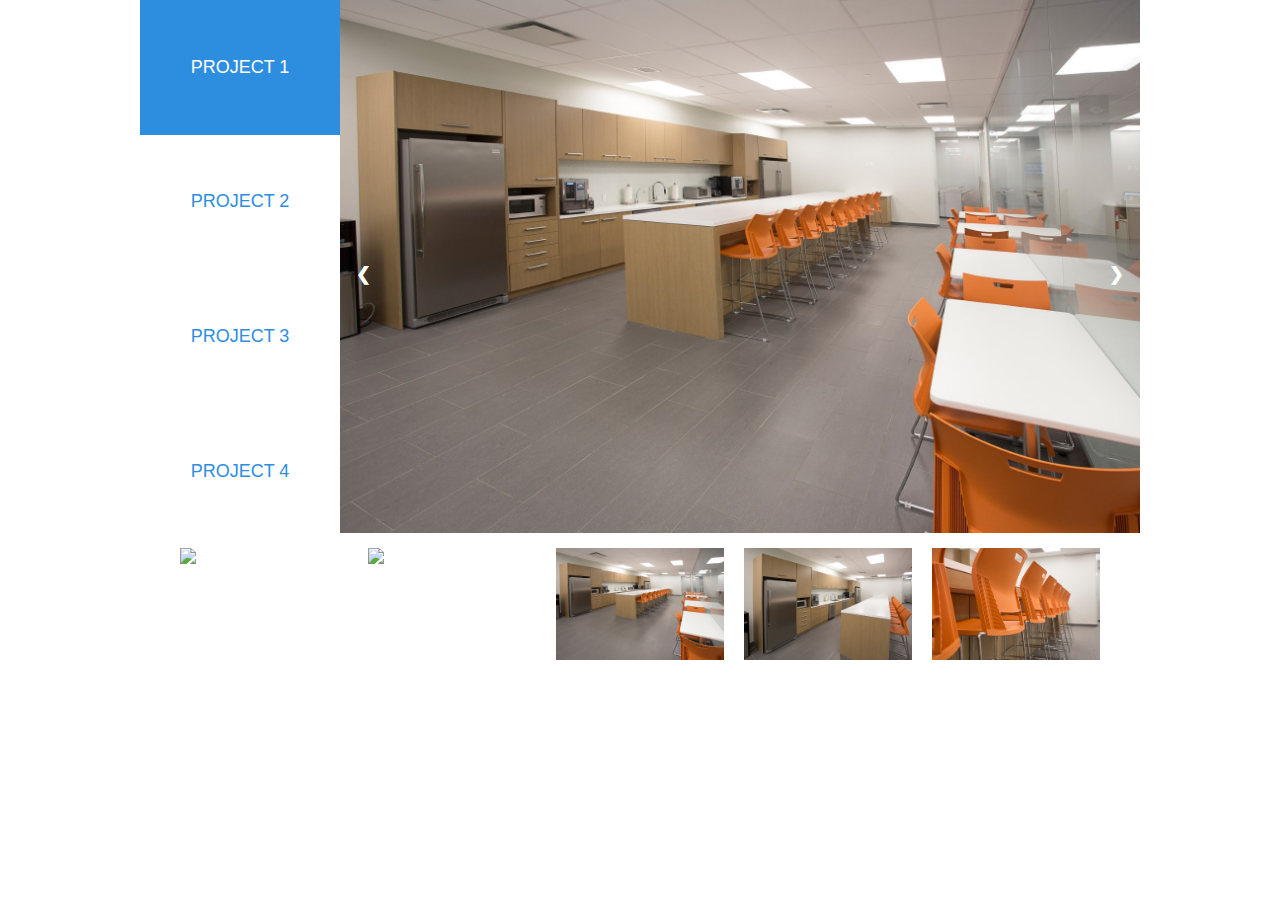
==== index.html @ ba634389 "Initial commit" ====
<!DOCTYPE html>
<html lang="en">

<head>
  <meta charset="UTF-8">
  <meta name="viewport" content="width=device-width, initial-scale=1.0">
  <meta http-equiv="X-UA-Compatible" content="ie=edge">
  <title>Slider</title>

  <link href="slideshow.css" rel="stylesheet" type="text/css" />

</head>

<body>
  <div class="wrapper">

    <!-- Slideshow container -->
    <div class="slideshow-container">

        <!-- Tabs -->
        <div id="tabs" class="tabs"></div>
        <div class ="slideshow">
          <a class="prev" onclick="plusSlides(-1)">&#10094;</a>
            <div id= "slides" >
              <div class="loading">Loading...</div>
            </div>
          <a class="next" onclick="plusSlides(1)">&#10095;</a>
        </div>
      <!-- Next and previous buttons -->
      
      

    </div>

    <!-- The Gallery -->
    <div class="gallery-container" id="gallery">
        <span class="button-container"><a class="prev" onclick="plusSlides(-1)">&#10094;</a></span>
        <ul id="thumbnails-list">
          <div class="loading">Loading...</div>
        </ul>
        <span class="button-container"><a class="next" onclick="plusSlides(1)">&#10095;</a></span>
      </div>

  </div>

  <script src="slideshow.js"></script>

</body>

</html>
---- slideshow.css ----
/* . = class
/* # = id
*/

/* BASE STYLES and RESETS */
* {
  box-sizing: border-box;
  padding: 0;
  margin: 0;
}

html {
  font-size: 62.5%;
}

body {
  font-size: 1.8rem;
  font-family: 'Trebuchet MS', 'Lucida Sans Unicode', 'Lucida Grande', 'Lucida Sans', Arial, sans-serif;
}

#thumbnails-list {
  /*
  display: grid;
  list-style: none;
  grid-template-columns: 1fr 1fr 1fr 1fr 1fr;
  */
  display: flex;
  flex-direction: row;
  position: relative;
  transition: all .5s ease;
  justify-content: center;
  justify-items: center;
  align-items: start;
}

.myThumbnails { 
  position: relative;
  flex: 1;
  min-width: 5rem;
  min-height: 5rem;
  margin: 1rem;
}

.myThumbnails#one {
  order: 1;
}
.myThumbnails#two {
  order: 2;
}
.myThumbnails#three {
  order: 3
}
.myThumbnails#four {
  order: 4
}
.myThumbnails#five {
  order: 5
}

.wrapper {
  width: 100rem;
  margin: 0 auto;
}

/* TAB STYLES */
.tabs {
  display: flex;
  flex-direction: column;
}

.tab {
  display: flex;
  flex-grow: 1;
  align-items: center;
  justify-content: center;
  padding: 1rem 2rem;
  text-transform: uppercase;
  color: #2d8edf;
  cursor: pointer;
}


.tab.active, .tab:hover {
  background-color: #2d8edf;
  color: white;
}

.gallery-container {
  display: grid;
  grid-template-columns: 3% 94% 3%;
  position: relative;
  height: 15rem;
  width: 100%;
}

/* Slideshow container */
.slideshow-container {
  display: grid;
  grid-template-columns: 20% 80%;
  min-height: 500px;
  margin: 25px auto;
  position: relative;
  margin: auto;
}

/* Hide the images by default */
.mySlides {
  display: none;
}

/* Next & previous buttons */
.prev,
.next {
  cursor: pointer;
  position: absolute;
  top: 50%;
  width: auto;
  margin-top: -22px;
  padding: 16px;
  color: white;
  font-weight: bold;
  font-size: 18px;
  transition: 0.6s ease;
  border-radius: 0 3px 3px 0;
  user-select: none;
}

/* Position the "next button" to the right */
.next {
  right: 0;
  border-radius: 3px 0 0 3px;
}

/* On hover, add a black background color with a little bit see-through */
.prev:hover,
.next:hover {
  background-color: rgba(0, 0, 0, 0.8);
}

/* The dots/bullets/indicators */
.dot {
  cursor: pointer;
  height: 15px;
  width: 15px;
  margin: 0 2px;
  background-color: #bbb;
  border-radius: 50%;
  display: inline-block;
  transition: background-color 0.6s ease;
}

.active,
.dot:hover {
  background-color: #717171;
}

/* Fading animation */
.fade {
  animation-name: fade;
  animation-duration: 1.5s;
}


@keyframes fade {
  0% {
    opacity: .4
  }


  100% {
    opacity: 1
  }
}
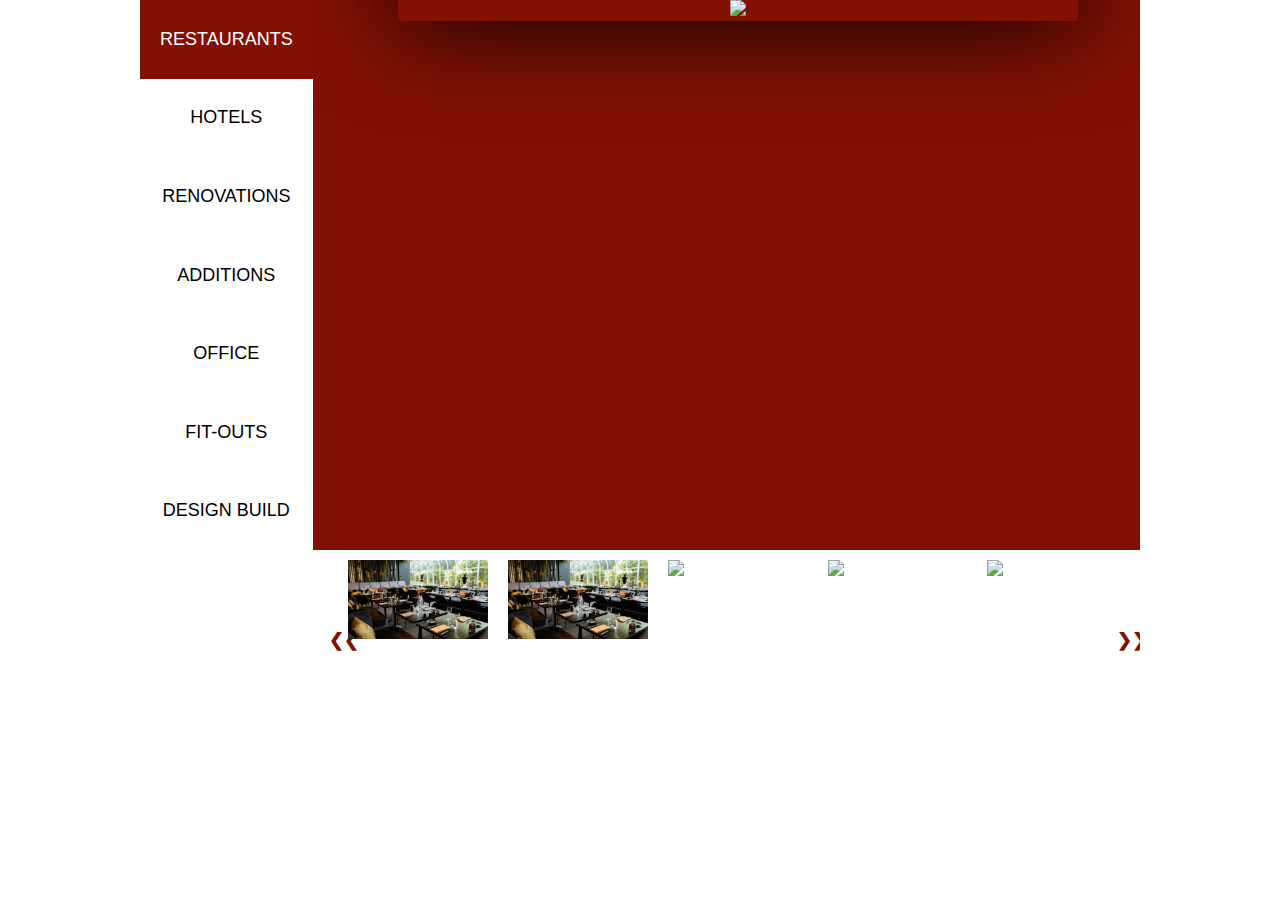
==== commit e0cbb0c5: "Slideshow as of meeting with Stracor July 22" ====
--- a/index.html
+++ b/index.html
@@ -1,50 +1,55 @@
-<!DOCTYPE html>
-<html lang="en">
-
-<head>
-  <meta charset="UTF-8">
-  <meta name="viewport" content="width=device-width, initial-scale=1.0">
-  <meta http-equiv="X-UA-Compatible" content="ie=edge">
-  <title>Slider</title>
-
-  <link href="slideshow.css" rel="stylesheet" type="text/css" />
-
-</head>
-
-<body>
-  <div class="wrapper">
-
-    <!-- Slideshow container -->
-    <div class="slideshow-container">
-
-        <!-- Tabs -->
-        <div id="tabs" class="tabs"></div>
-        <div class ="slideshow">
-          <a class="prev" onclick="plusSlides(-1)">&#10094;</a>
-            <div id= "slides" >
-              <div class="loading">Loading...</div>
-            </div>
-          <a class="next" onclick="plusSlides(1)">&#10095;</a>
-        </div>
-      <!-- Next and previous buttons -->
-      
-      
-
-    </div>
-
-    <!-- The Gallery -->
-    <div class="gallery-container" id="gallery">
-        <span class="button-container"><a class="prev" onclick="plusSlides(-1)">&#10094;</a></span>
-        <ul id="thumbnails-list">
-          <div class="loading">Loading...</div>
-        </ul>
-        <span class="button-container"><a class="next" onclick="plusSlides(1)">&#10095;</a></span>
-      </div>
-
-  </div>
-
-  <script src="slideshow.js"></script>
-
-</body>
-
+<!DOCTYPE html>
+<html lang="en">
+
+<head>
+  <meta charset="UTF-8">
+  <meta name="viewport" content="width=device-width, initial-scale=1.0">
+  <meta http-equiv="X-UA-Compatible" content="ie=edge">
+  <title>Slider</title>
+
+  <link href="slideshow.css" rel="stylesheet" type="text/css" />
+
+</head>
+
+<body>
+  <div class="wrapper">
+
+    <!-- Slideshow container -->
+    <div class="slideshow-container">
+
+        <!-- Tabs -->
+        <div id="tabs" class="tabs"></div>
+
+        <div class ="slideshow">
+        
+          <a class="prev" onclick="plusSlides(-1)">&#10094;</a>
+
+            <div id= "slides" >
+              <div class="loading">Loading...</div>
+            </div>
+
+          <a class="next" onclick="plusSlides(1)">&#10095;</a>
+
+        </div>
+
+        <!-- The Gallery -->
+        <div class="gallery-container" id="gallery">
+          <span class="button-container"><a class="prev" onclick="scrollL()">&#10094;&#10094;</a></span>
+            <ul id="thumbnails-list">
+              <div class="thumbnail"><span></span></div>
+              <div class="thumbnail"><span></span></div>
+              <div class="thumbnail active"><span></span></div>
+              <div class="thumbnail"><span></span></div>
+              <div class="thumbnail"><span></span></div>
+            </ul>
+          <span class="button-container"><a class="next" onclick="scrollR()">&#10095;&#10095;</a></span>
+        </div>
+
+      </div>
+  </div>
+
+  <script src="slideshow.js"></script>
+
+</body>
+
 </html>--- a/slideshow.css
+++ b/slideshow.css
@@ -1,173 +1,210 @@
-/* . = class
-/* # = id
-*/
-
-/* BASE STYLES and RESETS */
-* {
-  box-sizing: border-box;
-  padding: 0;
-  margin: 0;
-}
-
-html {
-  font-size: 62.5%;
-}
-
-body {
-  font-size: 1.8rem;
-  font-family: 'Trebuchet MS', 'Lucida Sans Unicode', 'Lucida Grande', 'Lucida Sans', Arial, sans-serif;
-}
-
-#thumbnails-list {
-  /*
-  display: grid;
-  list-style: none;
-  grid-template-columns: 1fr 1fr 1fr 1fr 1fr;
-  */
-  display: flex;
-  flex-direction: row;
-  position: relative;
-  transition: all .5s ease;
-  justify-content: center;
-  justify-items: center;
-  align-items: start;
-}
-
-.myThumbnails { 
-  position: relative;
-  flex: 1;
-  min-width: 5rem;
-  min-height: 5rem;
-  margin: 1rem;
-}
-
-.myThumbnails#one {
-  order: 1;
-}
-.myThumbnails#two {
-  order: 2;
-}
-.myThumbnails#three {
-  order: 3
-}
-.myThumbnails#four {
-  order: 4
-}
-.myThumbnails#five {
-  order: 5
-}
-
-.wrapper {
-  width: 100rem;
-  margin: 0 auto;
-}
-
-/* TAB STYLES */
-.tabs {
-  display: flex;
-  flex-direction: column;
-}
-
-.tab {
-  display: flex;
-  flex-grow: 1;
-  align-items: center;
-  justify-content: center;
-  padding: 1rem 2rem;
-  text-transform: uppercase;
-  color: #2d8edf;
-  cursor: pointer;
-}
-
-
-.tab.active, .tab:hover {
-  background-color: #2d8edf;
-  color: white;
-}
-
-.gallery-container {
-  display: grid;
-  grid-template-columns: 3% 94% 3%;
-  position: relative;
-  height: 15rem;
-  width: 100%;
-}
-
-/* Slideshow container */
-.slideshow-container {
-  display: grid;
-  grid-template-columns: 20% 80%;
-  min-height: 500px;
-  margin: 25px auto;
-  position: relative;
-  margin: auto;
-}
-
-/* Hide the images by default */
-.mySlides {
-  display: none;
-}
-
-/* Next & previous buttons */
-.prev,
-.next {
-  cursor: pointer;
-  position: absolute;
-  top: 50%;
-  width: auto;
-  margin-top: -22px;
-  padding: 16px;
-  color: white;
-  font-weight: bold;
-  font-size: 18px;
-  transition: 0.6s ease;
-  border-radius: 0 3px 3px 0;
-  user-select: none;
-}
-
-/* Position the "next button" to the right */
-.next {
-  right: 0;
-  border-radius: 3px 0 0 3px;
-}
-
-/* On hover, add a black background color with a little bit see-through */
-.prev:hover,
-.next:hover {
-  background-color: rgba(0, 0, 0, 0.8);
-}
-
-/* The dots/bullets/indicators */
-.dot {
-  cursor: pointer;
-  height: 15px;
-  width: 15px;
-  margin: 0 2px;
-  background-color: #bbb;
-  border-radius: 50%;
-  display: inline-block;
-  transition: background-color 0.6s ease;
-}
-
-.active,
-.dot:hover {
-  background-color: #717171;
-}
-
-/* Fading animation */
-.fade {
-  animation-name: fade;
-  animation-duration: 1.5s;
-}
-
-
-@keyframes fade {
-  0% {
-    opacity: .4
-  }
-
-
-  100% {
-    opacity: 1
-  }
+/* . = class
+/* # = id
+*/
+
+/* BASE STYLES and RESETS */
+* {
+  box-sizing: border-box;
+  padding: 0;
+  margin: 0;
+}
+
+html {
+  font-size: 62.5%;
+}
+
+body {
+  font-size: 1.8rem;
+  font-family: 'Trebuchet MS', 'Lucida Sans Unicode', 'Lucida Grande', 'Lucida Sans', Arial, sans-serif;
+}
+
+img {
+  max-width: 100%;
+  max-height: 100%;
+}
+
+
+#thumbnails-list {
+  display: flex;
+  flex-direction: row;
+  transition: all .5s ease;
+}
+
+.myThumbnails { 
+  position: relative;
+  flex: 1;
+  height: 15rem;
+  width: 15rem;
+  margin: 1rem;
+  max-width: 100%;
+  max-height: 100%;
+}
+
+.myThumbnails#one {
+  order: 1;
+}
+.myThumbnails#two {
+  order: 2;
+}
+.myThumbnails#three {
+  order: 3
+}
+.myThumbnails#four {
+  order: 4
+}
+.myThumbnails#five {
+  order: 5
+}
+
+.wrapper {
+  width: 100rem;
+  margin: 0 auto;
+}
+
+/* TAB STYLES */
+.tabs {
+  display: flex;
+  flex-direction: column;
+}
+
+.tab {
+  display: flex;
+  flex-grow: 1;
+  align-items: center;
+  justify-content: center;
+  padding: 1rem 2rem;
+  text-transform: uppercase;
+  color: #000000;
+  cursor: pointer;
+}
+
+
+.tab.active, .tab:hover {
+  background-color: #821104;
+  color: white;
+}
+
+.gallery-container {
+  grid-row: 2 / 2;
+  grid-column: 2 / 2;
+  display: grid;
+  grid-template-columns: 3% 94% 3%;
+  position: relative;
+  width: 100%;
+}
+
+/* Slideshow container */
+.slideshow-container {
+  display: grid;
+  grid-template-columns: auto auto;
+  grid-template-rows: auto auto;
+  min-height: 500px;
+  margin: 25px auto;
+  position: relative;
+  margin: auto;
+  overflow: hidden;
+  z-index: 1;
+}
+
+.slideshow {
+  background-color: #821104;
+  z-index: -2;
+  height: 55rem;
+  position: relative;
+}
+
+#slides {
+  position: relative;
+  z-index: -1;
+  text-align: center;
+  vertical-align: middle;
+}
+
+/* Hide the images by default */
+.mySlides {
+  display: none;
+  position: relative;
+  z-index: -1;
+}
+
+.mySlides:after {
+  content: '';
+  display: block;
+  width: 80%;
+  height: 100px;
+  box-shadow: 0 2px 100px;
+  position: absolute;
+  bottom: 2%;
+  left: 10%;
+  z-index: -3;
+}
+
+.mySlides img {
+  height: -moz-available;
+  height: -webkit-fill-available;
+  height: fill-available;
+}
+
+/* Next & previous buttons */
+.prev,
+.next {
+  cursor: pointer;
+  position: absolute;
+  top: 50%;
+  width: auto;
+  margin-top: -22px;
+  padding: 16px;
+  color: #821104;
+  font-weight: bold;
+  font-size: 18px;
+  transition: 0.6s ease;
+  border-radius: 0 3px 3px 0;
+  user-select: none;
+}
+
+/* Position the "next button" to the right */
+.next {
+  right: 0;
+  border-radius: 3px 0 0 3px;
+}
+
+/* On hover, add a black background color with a little bit see-through */
+.prev:hover,
+.next:hover {
+  background-color: rgba(0, 0, 0, 0.8);
+}
+
+/* The dots/bullets/indicators */
+.dot {
+  cursor: pointer;
+  height: 15px;
+  width: 15px;
+  margin: 0 2px;
+  background-color: #bbb;
+  border-radius: 50%;
+  display: inline-block;
+  transition: background-color 0.6s ease;
+}
+
+.active,
+.dot:hover {
+  background-color: #717171;
+}
+
+/* Fading animation */
+.fade {
+  animation-name: fade;
+  animation-duration: 1.5s;
+}
+
+
+@keyframes fade {
+  0% {
+    opacity: .4
+  }
+
+
+  100% {
+    opacity: 1
+  }
 }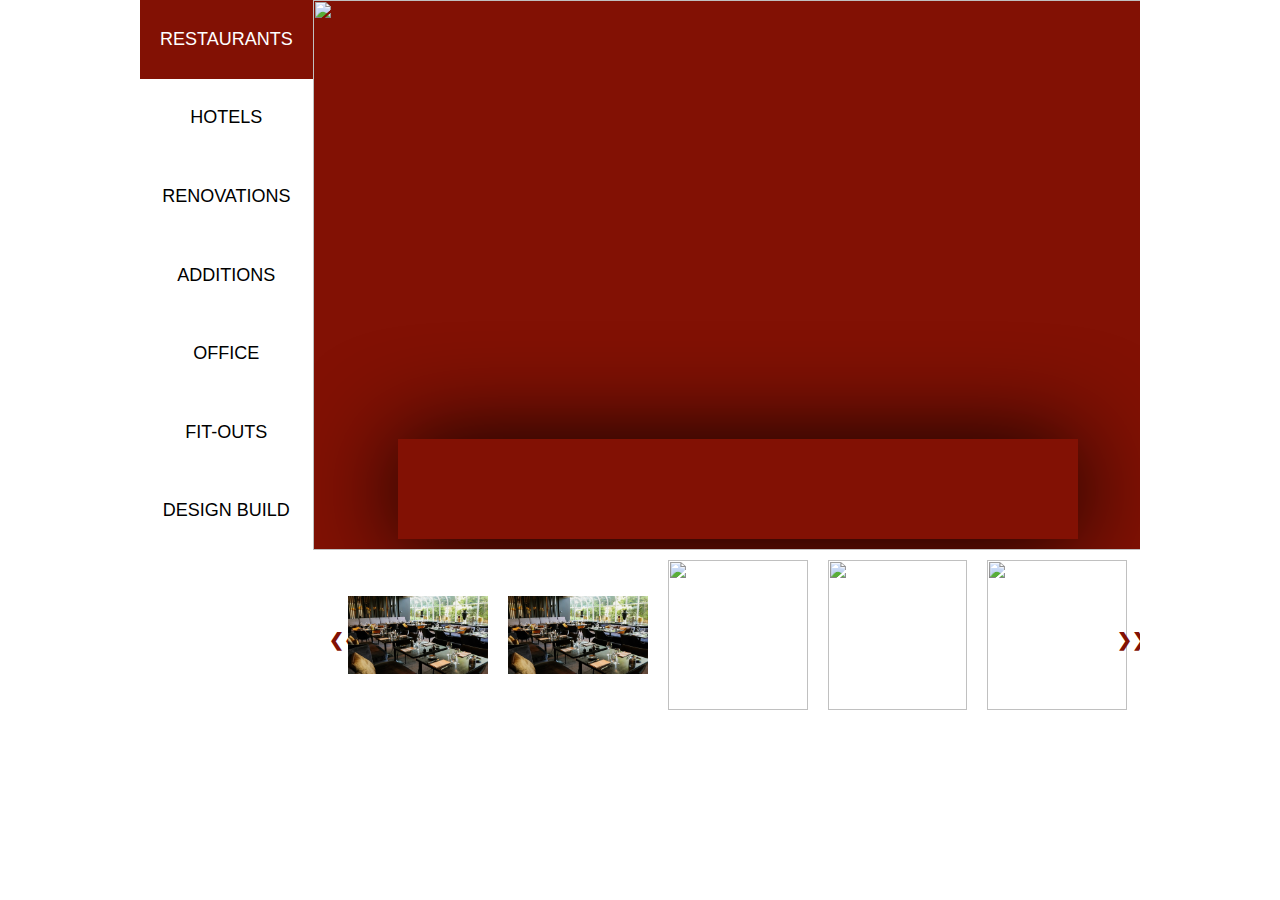
==== commit 90f23406: "Playing around with the styling." ====
--- a/index.html
+++ b/index.html
@@ -17,35 +17,35 @@
     <!-- Slideshow container -->
     <div class="slideshow-container">
 
-        <!-- Tabs -->
-        <div id="tabs" class="tabs"></div>
+      <!-- Tabs -->
+      <div id="tabs" class="tabs"></div>
 
-        <div class ="slideshow">
-        
-          <a class="prev" onclick="plusSlides(-1)">&#10094;</a>
+      <div class="slideshow">
 
-            <div id= "slides" >
-              <div class="loading">Loading...</div>
-            </div>
+        <a class="prev" onclick="plusSlides(-1)">&#10094;</a>
 
-          <a class="next" onclick="plusSlides(1)">&#10095;</a>
-
+        <div id="slides">
+          <div class="loading">Loading...</div>
         </div>
 
-        <!-- The Gallery -->
-        <div class="gallery-container" id="gallery">
-          <span class="button-container"><a class="prev" onclick="scrollL()">&#10094;&#10094;</a></span>
-            <ul id="thumbnails-list">
-              <div class="thumbnail"><span></span></div>
-              <div class="thumbnail"><span></span></div>
-              <div class="thumbnail active"><span></span></div>
-              <div class="thumbnail"><span></span></div>
-              <div class="thumbnail"><span></span></div>
-            </ul>
-          <span class="button-container"><a class="next" onclick="scrollR()">&#10095;&#10095;</a></span>
-        </div>
+        <a class="next" onclick="plusSlides(1)">&#10095;</a>
 
       </div>
+
+      <!-- The Gallery -->
+      <div class="gallery-container" id="gallery">
+        <span class="button-container"><a class="prev" onclick="scrollL()">&#10094;&#10094;</a></span>
+        <div id="thumbnails-list">
+          <div class="thumbnail"><span></span></div>
+          <div class="thumbnail"><span></span></div>
+          <div class="thumbnail active"><span></span></div>
+          <div class="thumbnail"><span></span></div>
+          <div class="thumbnail"><span></span></div>
+        </div>
+        <span class="button-container"><a class="next" onclick="scrollR()">&#10095;&#10095;</a></span>
+      </div>
+
+    </div>
   </div>
 
   <script src="slideshow.js"></script>
--- a/slideshow.css
+++ b/slideshow.css
@@ -18,11 +18,19 @@
   font-family: 'Trebuchet MS', 'Lucida Sans Unicode', 'Lucida Grande', 'Lucida Sans', Arial, sans-serif;
 }
 
-img {
-  max-width: 100%;
-  max-height: 100%;
-}
-
+.thumbnail span {
+  display: block;
+  position: relative;
+  height: 100%;
+  width: 100%;
+}
+
+.thumbnail span img {
+  width: 100%;
+  height: 100%;
+  object-fit: contain;
+  object-position: center;
+}
 
 #thumbnails-list {
   display: flex;
@@ -30,14 +38,12 @@
   transition: all .5s ease;
 }
 
-.myThumbnails { 
+.myThumbnails {
   position: relative;
   flex: 1;
   height: 15rem;
   width: 15rem;
   margin: 1rem;
-  max-width: 100%;
-  max-height: 100%;
 }
 
 .myThumbnails#one {
@@ -54,6 +60,13 @@
 }
 .myThumbnails#five {
   order: 5
+}
+
+.myThumbnails img {
+  width: 100%;
+  height: 100%;
+  object-fit: contain;
+  object-position: center;
 }
 
 .wrapper {
@@ -118,6 +131,8 @@
   z-index: -1;
   text-align: center;
   vertical-align: middle;
+  height: 55rem;
+  overflow: hidden;
 }
 
 /* Hide the images by default */
@@ -125,6 +140,8 @@
   display: none;
   position: relative;
   z-index: -1;
+  height: 100%;
+  width: 100%;
 }
 
 .mySlides:after {
@@ -140,9 +157,10 @@
 }
 
 .mySlides img {
-  height: -moz-available;
-  height: -webkit-fill-available;
-  height: fill-available;
+  width: 100%;
+  height: 100%;
+  object-fit: contain;
+  object-position: center;
 }
 
 /* Next & previous buttons */
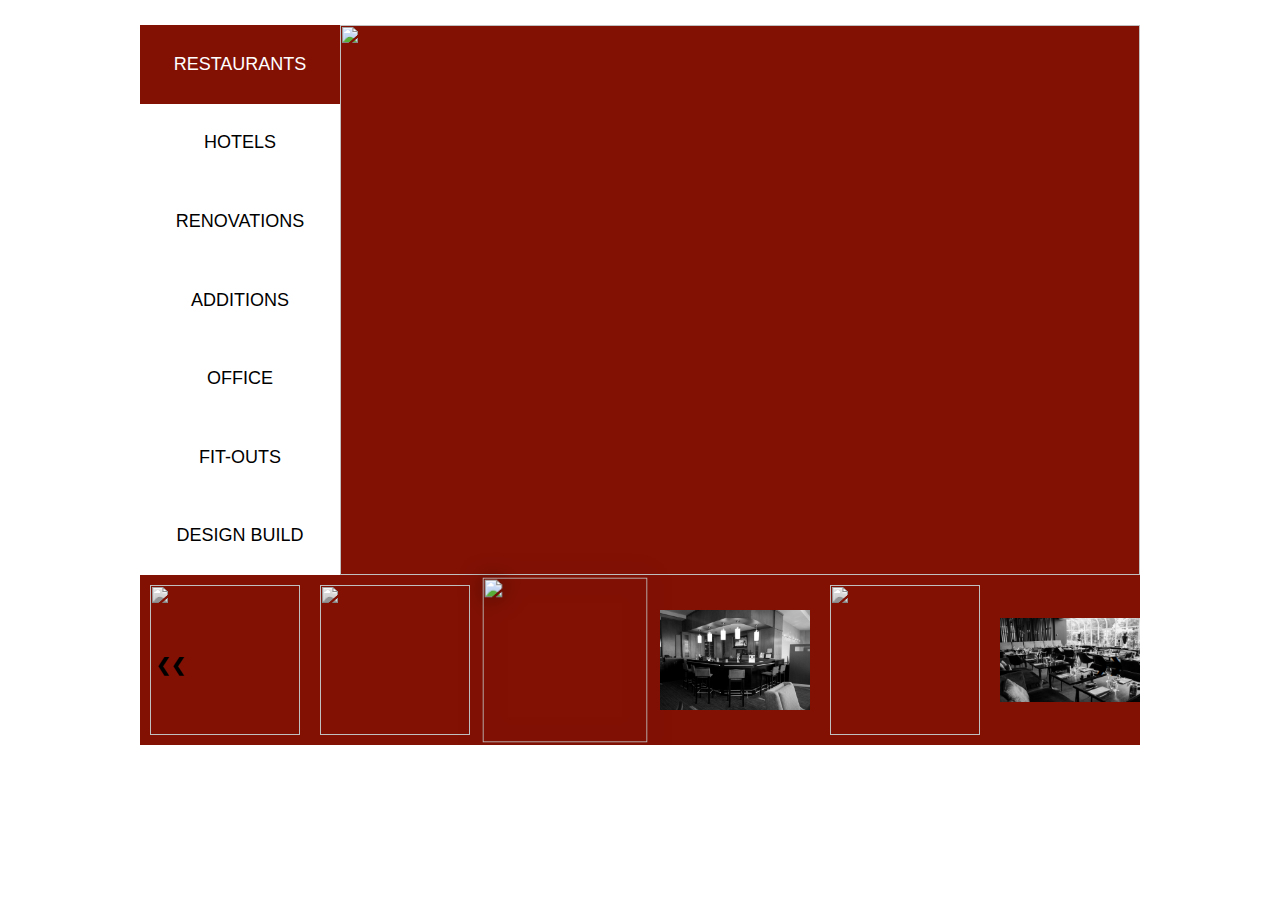
==== commit 64597ef9: "New approach for slides" ====
--- a/index.html
+++ b/index.html
@@ -20,27 +20,18 @@
       <!-- Tabs -->
       <div id="tabs" class="tabs"></div>
 
-      <div class="slideshow">
-
-        <a class="prev" onclick="plusSlides(-1)">&#10094;</a>
-
-        <div id="slides">
-          <div class="loading">Loading...</div>
-        </div>
-
-        <a class="next" onclick="plusSlides(1)">&#10095;</a>
-
+      <!-- Slides -->
+      <div class="slides">
+        <!--<a class="prev" onclick="plusSlides(-1)">&#10094;</a>-->
+        <div id="slide"></div>
+        <!--<a class="next" onclick="plusSlides(1)">&#10095;</a>-->
       </div>
 
       <!-- The Gallery -->
       <div class="gallery-container" id="gallery">
         <span class="button-container"><a class="prev" onclick="scrollL()">&#10094;&#10094;</a></span>
-        <div id="thumbnails-list">
-          <div class="thumbnail"><span></span></div>
-          <div class="thumbnail"><span></span></div>
-          <div class="thumbnail active"><span></span></div>
-          <div class="thumbnail"><span></span></div>
-          <div class="thumbnail"><span></span></div>
+        <div id="thumbnails-list" class="thumbnails-list">
+          <div class="loading">Loading...</div>
         </div>
         <span class="button-container"><a class="next" onclick="scrollR()">&#10095;&#10095;</a></span>
       </div>
--- a/slideshow.css
+++ b/slideshow.css
@@ -18,63 +18,12 @@
   font-family: 'Trebuchet MS', 'Lucida Sans Unicode', 'Lucida Grande', 'Lucida Sans', Arial, sans-serif;
 }
 
-.thumbnail span {
-  display: block;
-  position: relative;
-  height: 100%;
-  width: 100%;
-}
-
-.thumbnail span img {
-  width: 100%;
-  height: 100%;
-  object-fit: contain;
-  object-position: center;
-}
-
-#thumbnails-list {
-  display: flex;
-  flex-direction: row;
-  transition: all .5s ease;
-}
-
-.myThumbnails {
-  position: relative;
-  flex: 1;
-  height: 15rem;
-  width: 15rem;
-  margin: 1rem;
-}
-
-.myThumbnails#one {
-  order: 1;
-}
-.myThumbnails#two {
-  order: 2;
-}
-.myThumbnails#three {
-  order: 3
-}
-.myThumbnails#four {
-  order: 4
-}
-.myThumbnails#five {
-  order: 5
-}
-
-.myThumbnails img {
-  width: 100%;
-  height: 100%;
-  object-fit: contain;
-  object-position: center;
-}
-
 .wrapper {
   width: 100rem;
   margin: 0 auto;
 }
 
-/* TAB STYLES */
+/* TABS */
 .tabs {
   display: flex;
   flex-direction: column;
@@ -91,76 +40,40 @@
   cursor: pointer;
 }
 
-
 .tab.active, .tab:hover {
   background-color: #821104;
   color: white;
 }
 
-.gallery-container {
-  grid-row: 2 / 2;
-  grid-column: 2 / 2;
+/* SLIDES */
+.slideshow-container {
   display: grid;
-  grid-template-columns: 3% 94% 3%;
+  grid-template-columns: 20% 80%;
+  margin: 25px auto;
+  overflow: hidden;
+  z-index: 1;
+}
+
+.slides {
+  background-color: #821104;
+  height: 55rem;
   position: relative;
   width: 100%;
 }
 
-/* Slideshow container */
-.slideshow-container {
-  display: grid;
-  grid-template-columns: auto auto;
-  grid-template-rows: auto auto;
-  min-height: 500px;
-  margin: 25px auto;
+#slide {
   position: relative;
-  margin: auto;
-  overflow: hidden;
-  z-index: 1;
-}
-
-.slideshow {
-  background-color: #821104;
-  z-index: -2;
-  height: 55rem;
-  position: relative;
-}
-
-#slides {
-  position: relative;
-  z-index: -1;
-  text-align: center;
-  vertical-align: middle;
-  height: 55rem;
-  overflow: hidden;
-}
-
-/* Hide the images by default */
-.mySlides {
-  display: none;
-  position: relative;
-  z-index: -1;
   height: 100%;
   width: 100%;
 }
 
-.mySlides:after {
-  content: '';
-  display: block;
-  width: 80%;
-  height: 100px;
-  box-shadow: 0 2px 100px;
-  position: absolute;
-  bottom: 2%;
-  left: 10%;
-  z-index: -3;
-}
-
-.mySlides img {
+#slide img {
   width: 100%;
   height: 100%;
   object-fit: contain;
   object-position: center;
+  animation-name: fade;
+  animation-duration: 1.5s;
 }
 
 /* Next & previous buttons */
@@ -172,7 +85,7 @@
   width: auto;
   margin-top: -22px;
   padding: 16px;
-  color: #821104;
+  color: #;
   font-weight: bold;
   font-size: 18px;
   transition: 0.6s ease;
@@ -192,29 +105,68 @@
   background-color: rgba(0, 0, 0, 0.8);
 }
 
-/* The dots/bullets/indicators */
-.dot {
-  cursor: pointer;
-  height: 15px;
-  width: 15px;
-  margin: 0 2px;
-  background-color: #bbb;
-  border-radius: 50%;
-  display: inline-block;
-  transition: background-color 0.6s ease;
-}
-
-.active,
-.dot:hover {
-  background-color: #717171;
-}
-
 /* Fading animation */
 .fade {
   animation-name: fade;
   animation-duration: 1.5s;
 }
 
+/* GALLERY */
+.gallery-container {
+  grid-column-end: span 2;
+  display: grid;
+  position: relative;
+  width: 100%;
+}
+
+.thumbnails-list {
+  list-style: none;
+  margin: 0;
+  padding: 0;
+  display: flex;
+  flex-direction: row;
+  transition: all .5s ease;
+  background-color: #821104;
+}
+
+.thumbnail {
+  display: block;
+  position: relative;
+  height: 15rem;
+  width: 15rem;
+  margin: 1rem;
+  cursor: pointer;
+}
+
+.thumbnail img {
+  width: 100%;
+  height: 100%;
+  object-fit: contain;
+  object-position: center;
+  filter: grayscale(1);
+  transition: all .3s ease;
+
+}
+
+.thumbnail.active img {
+  transform: scale(1.1);
+  filter: grayscale(0)
+          drop-shadow(0px 0px 10px rgba(0,0,0,.5));
+}
+
+.thumbnail:hover {
+  z-index: 15;
+}
+
+.thumbnail:hover img {
+  transform: scale(1.2);
+  filter: grayscale(0)
+  drop-shadow(0px 0px 10px rgba(0,0,0,.5));
+}
+
+
+
+/* ANIMATIONS */
 
 @keyframes fade {
   0% {
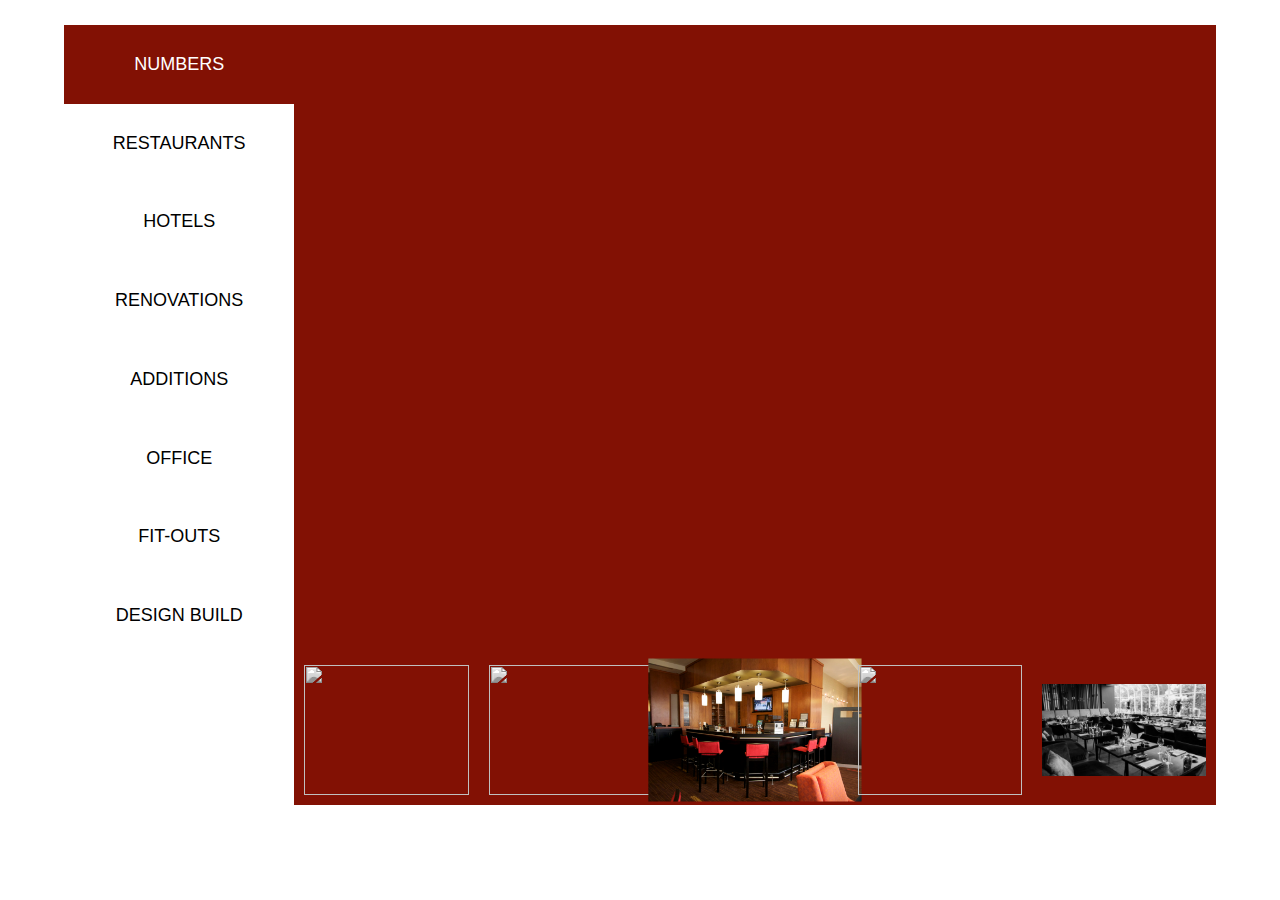
==== commit 9081250b: "Looping image thumbnails complete. Cleaning things up and smoothing out the ui" ====
--- a/index.html
+++ b/index.html
@@ -28,12 +28,10 @@
       </div>
 
       <!-- The Gallery -->
-      <div class="gallery-container" id="gallery">
-        <span class="button-container"><a class="prev" onclick="scrollL()">&#10094;&#10094;</a></span>
-        <div id="thumbnails-list" class="thumbnails-list">
-          <div class="loading">Loading...</div>
-        </div>
-        <span class="button-container"><a class="next" onclick="scrollR()">&#10095;&#10095;</a></span>
+      <div class="gallery-container">
+        <div class="prev">❮❮</div>
+        <div class="thumbnail-container"></div>
+        <div class="next">❯❯</div>
       </div>
 
     </div>
--- a/slideshow.css
+++ b/slideshow.css
@@ -19,7 +19,7 @@
 }
 
 .wrapper {
-  width: 100rem;
+  width: 90vw;
   margin: 0 auto;
 }
 
@@ -56,7 +56,7 @@
 
 .slides {
   background-color: #821104;
-  height: 55rem;
+  height: 70vh;
   position: relative;
   width: 100%;
 }
@@ -76,95 +76,85 @@
   animation-duration: 1.5s;
 }
 
-/* Next & previous buttons */
-.prev,
-.next {
-  cursor: pointer;
+.gallery-container {
+  height: 15rem;
+  width: 100%;
+  background-color: #821104;
+  position: relative;
+  overflow: hidden;
+  grid-column-end: 3;
+}
+
+.gallery-container .prev, .gallery-container .next {
   position: absolute;
   top: 50%;
-  width: auto;
-  margin-top: -22px;
-  padding: 16px;
-  color: #;
+  transform: translateY(-50%);
+  height: 5rem;
+  width: 5rem;
+  opacity: 0;
+  background-color: rgba(0,0,0,.3);
+  transition: all .3s ease;
+  text-align: center;
+  line-height: 5rem;
   font-weight: bold;
-  font-size: 18px;
-  transition: 0.6s ease;
-  border-radius: 0 3px 3px 0;
-  user-select: none;
+  font-size: 3rem;
+  cursor: pointer;
+  color: rgba(95, 88, 85, .8);
+  z-index: 50;
+  outline: none;
 }
 
-/* Position the "next button" to the right */
-.next {
-  right: 0;
-  border-radius: 3px 0 0 3px;
+.gallery-container .prev {
+  border-top-right-radius: 3px;
+  border-bottom-right-radius: 3px;
 }
 
-/* On hover, add a black background color with a little bit see-through */
-.prev:hover,
-.next:hover {
-  background-color: rgba(0, 0, 0, 0.8);
+.gallery-container .next {
+  right: 0;
+  border-top-left-radius: 3px;
+  border-bottom-left-radius: 3px;
 }
 
-/* Fading animation */
-.fade {
-  animation-name: fade;
-  animation-duration: 1.5s;
+.gallery-container:hover .prev, .gallery-container:hover .next {
+  opacity: 1;
 }
 
-/* GALLERY */
-.gallery-container {
-  grid-column-end: span 2;
-  display: grid;
-  position: relative;
-  width: 100%;
+.prev:hover, .next:hover {
+  background-color: rgba(0,0,0,.7);
+  color: rgba(95, 88, 85, 1);
 }
 
-.thumbnails-list {
-  list-style: none;
-  margin: 0;
-  padding: 0;
+.thumbnail-container {
+  position: absolute;
   display: flex;
-  flex-direction: row;
-  transition: all .5s ease;
-  background-color: #821104;
 }
 
-.thumbnail {
-  display: block;
-  position: relative;
+.thumbnail-container .thumbnail {
+  padding: 1rem;
   height: 15rem;
-  width: 15rem;
-  margin: 1rem;
+  transition: all .3s ease;
   cursor: pointer;
+  filter: grayscale(1);
 }
 
-.thumbnail img {
+.thumbnail-container .thumbnail:hover {
+  transform: scale(1.1);
+  z-index: 15;
+  filter: grayscale(0)
+          drop-shadow(0px 0px 3px rgba(0,0,0,.5));
+}
+
+.thumbnail-container .thumbnail img {
   width: 100%;
   height: 100%;
   object-fit: contain;
   object-position: center;
-  filter: grayscale(1);
-  transition: all .3s ease;
-
 }
 
-.thumbnail.active img {
-  transform: scale(1.1);
-  filter: grayscale(0)
-          drop-shadow(0px 0px 10px rgba(0,0,0,.5));
+.thumbnail-container .thumbnail.active {
+  transform: scale(1.3);
+  filter: grayscale(0);
 }
-
-.thumbnail:hover {
-  z-index: 15;
-}
-
-.thumbnail:hover img {
-  transform: scale(1.2);
-  filter: grayscale(0)
-  drop-shadow(0px 0px 10px rgba(0,0,0,.5));
-}
-
-
 
 /* ANIMATIONS */
 
